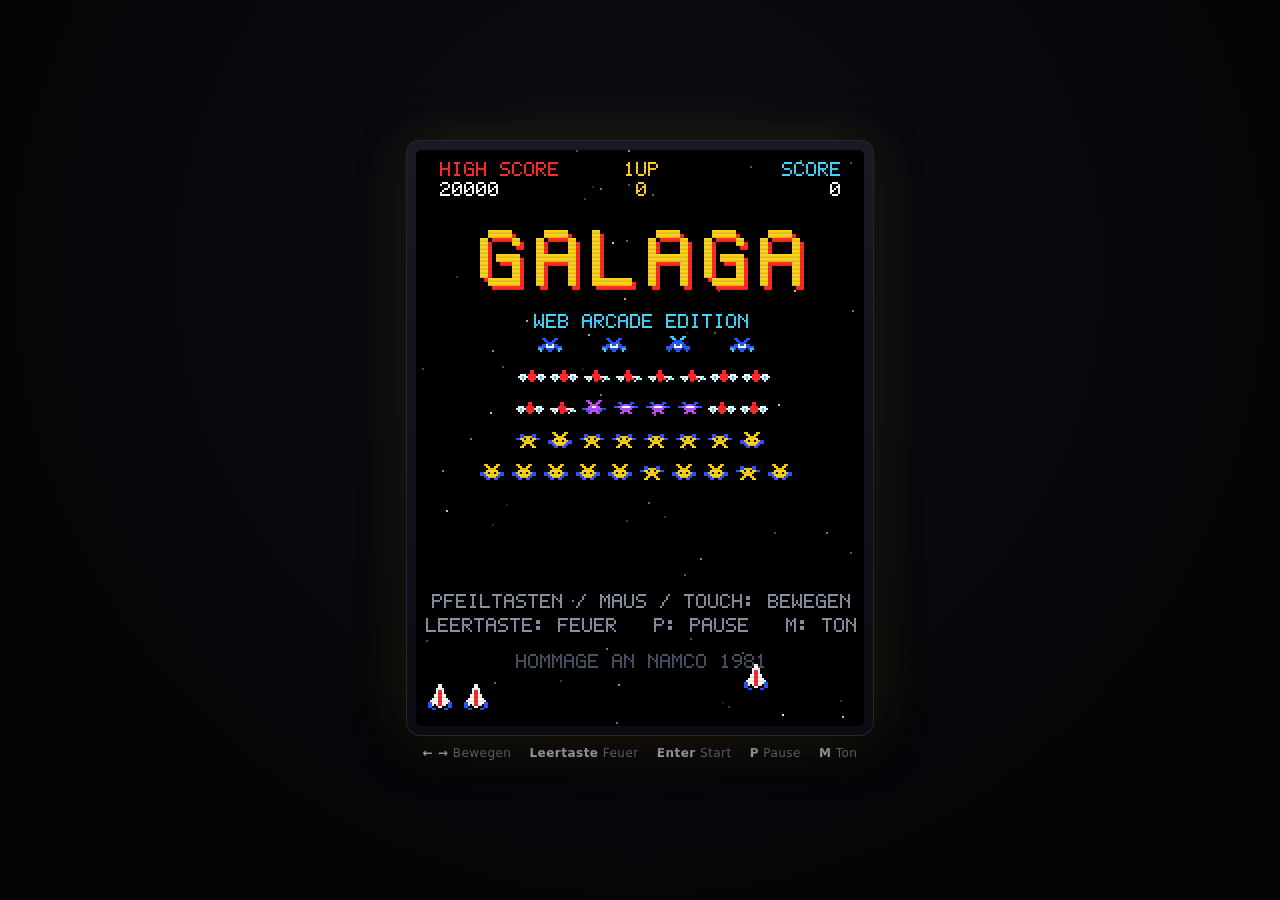
==== index.html @ 55b868d8 "feat: Galaga Web Arcade (HTML5 Canvas, ohne Frameworks) Homage an Namco 1981: Automaten-Auflösung 22" ====
<!DOCTYPE html>
<html lang="de">
<head>
<meta charset="utf-8">
<meta name="viewport" content="width=device-width, initial-scale=1, maximum-scale=1, user-scalable=no">
<title>GALAGA &ndash; Web Arcade</title>
<link rel="stylesheet" href="css/style.css">
</head>
<body>
  <div id="frame">
    <canvas id="game" width="224" height="288"></canvas>
    <div id="scanlines"></div>

    <div id="touch" class="hide">
      <button id="btnLeft"  aria-label="Links">&#9664;</button>
      <div id="touchMid">
        <button id="btnStart" aria-label="Start">START</button>
        <button id="btnPause" aria-label="Pause">PAUSE</button>
      </div>
      <button id="btnRight" aria-label="Rechts">&#9654;</button>
      <button id="btnFire"  aria-label="Feuern">&#9679;</button>
    </div>
  </div>

  <div id="hint">
    <span><b>&#8592; &#8594;</b> Bewegen</span>
    <span><b>Leertaste</b> Feuer</span>
    <span><b>Enter</b> Start</span>
    <span><b>P</b> Pause</span>
    <span><b>M</b> Ton</span>
  </div>

  <script src="js/pixel.js"></script>
  <script src="js/audio.js"></script>
  <script src="js/game.js"></script>
</body>
</html>
---- css/style.css ----
/* Galaga Web Arcade */
:root{
  --bezel:#101014;
  --glow:rgba(255,210,60,.12);
}
*{box-sizing:border-box;margin:0;padding:0}
html,body{height:100%}
body{
  background:#050508 radial-gradient(circle at 50% 30%, #0d0d16 0%, #050508 70%);
  color:#cfd3dd;
  font-family:"Segoe UI",system-ui,sans-serif;
  display:flex;flex-direction:column;align-items:center;justify-content:center;
  gap:10px;overflow:hidden;user-select:none;-webkit-user-select:none;
  touch-action:none;
}
#frame{
  position:relative;
  padding:10px;
  background:linear-gradient(#191922,#0b0b10);
  border-radius:14px;
  box-shadow:0 0 60px var(--glow), 0 12px 40px rgba(0,0,0,.8), inset 0 0 0 1px #26263a;
}
#game{
  display:block;
  background:#000;
  border-radius:6px;
  image-rendering:pixelated;
  image-rendering:crisp-edges;
}
/* dezente CRT-Scanlines */
#scanlines{
  position:absolute;inset:10px;border-radius:6px;pointer-events:none;
  background:repeating-linear-gradient(to bottom,
    rgba(0,0,0,0) 0px, rgba(0,0,0,0) 2px,
    rgba(0,0,0,.22) 3px, rgba(0,0,0,.22) 4px);
  mix-blend-mode:multiply;
  opacity:.55;
}
#touch{
  position:absolute;left:0;right:0;bottom:-64px;
  display:flex;align-items:center;justify-content:center;gap:10px;
}
#touch.hide{display:none}
#touch button{
  background:#181824;color:#ffd23f;border:1px solid #34345a;border-radius:10px;
  font-size:18px;padding:14px 18px;min-width:56px;
}
#touch button:active{background:#2b2b44}
#touchMid{display:flex;flex-direction:column;gap:6px}
#touchMid button{font-size:11px;padding:8px 12px;min-width:64px;color:#9fd2ff}
#btnFire{font-size:26px;min-width:72px;border-radius:50%;}
#hint{
  display:flex;gap:18px;font-size:12px;color:#7b8094;letter-spacing:.04em;
}
#hint b{color:#cfd3dd}
@media (max-height:640px){ #hint{display:none} }
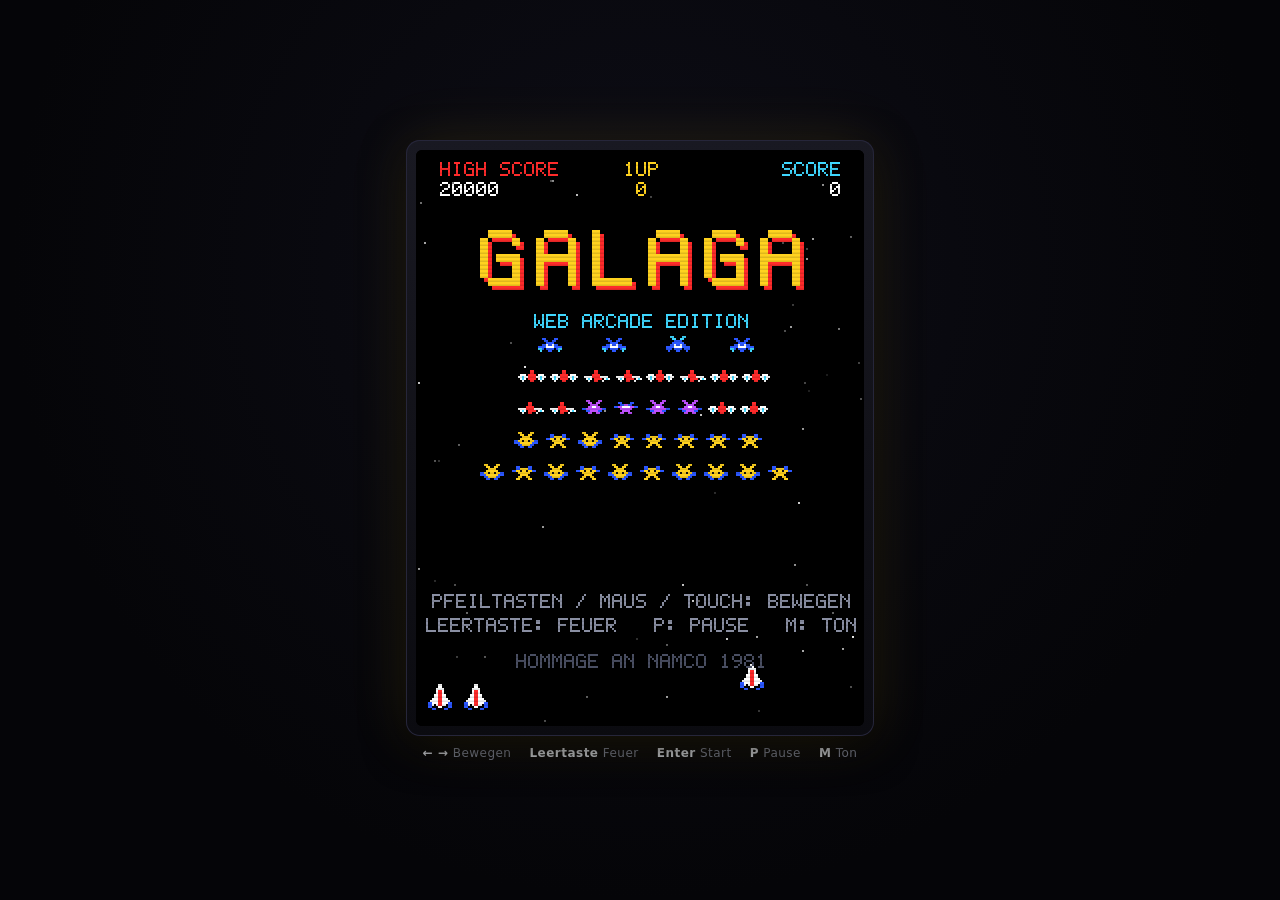
==== commit d9f486e4: "feat: Open-Graph-Cover (1200x630) + Meta-Tags fuer Social-Previews" ====
--- a/index.html
+++ b/index.html
@@ -4,6 +4,24 @@
 <meta charset="utf-8">
 <meta name="viewport" content="width=device-width, initial-scale=1, maximum-scale=1, user-scalable=no">
 <title>GALAGA &ndash; Web Arcade</title>
+
+<!-- Social-Media-Preview (Facebook, WhatsApp, X & Co.) -->
+<meta property="og:type" content="website">
+<meta property="og:site_name" content="Galaga Web Arcade">
+<meta property="og:locale" content="de_DE">
+<meta property="og:title" content="GALAGA &ndash; Web Arcade">
+<meta property="og:description" content="Der Arcade-Klassiker von 1981 im Browser: Pixel-Formationen, Traktorstrahl, Dual-Fighter-Rettung und Challenging Stages. L&auml;uft sofort, ohne Installation.">
+<meta property="og:url" content="https://lichtbaendiger.github.io/galaga/">
+<meta property="og:image" content="https://lichtbaendiger.github.io/galaga/img/og-cover.png">
+<meta property="og:image:width" content="1200">
+<meta property="og:image:height" content="630">
+<meta property="og:image:alt" content="Galaga-Szene: gelber GALAGA-Titel &uuml;ber einer Formation aus Bossen, Fechtern, Cham&auml;leon und Bienen, unten links ein Schiff im blauen Traktorstrahl, rechts eine gelbe Bonus-Flagge (+800)">
+<meta name="twitter:card" content="summary_large_image">
+<meta name="twitter:title" content="GALAGA &ndash; Web Arcade">
+<meta name="twitter:description" content="Der Arcade-Klassiker von 1981 im Browser &ndash; sofort spielbar, ohne Installation.">
+<meta name="twitter:image" content="https://lichtbaendiger.github.io/galaga/img/og-cover.png">
+<meta name="theme-color" content="#000000">
+
 <link rel="stylesheet" href="css/style.css">
 </head>
 <body>
